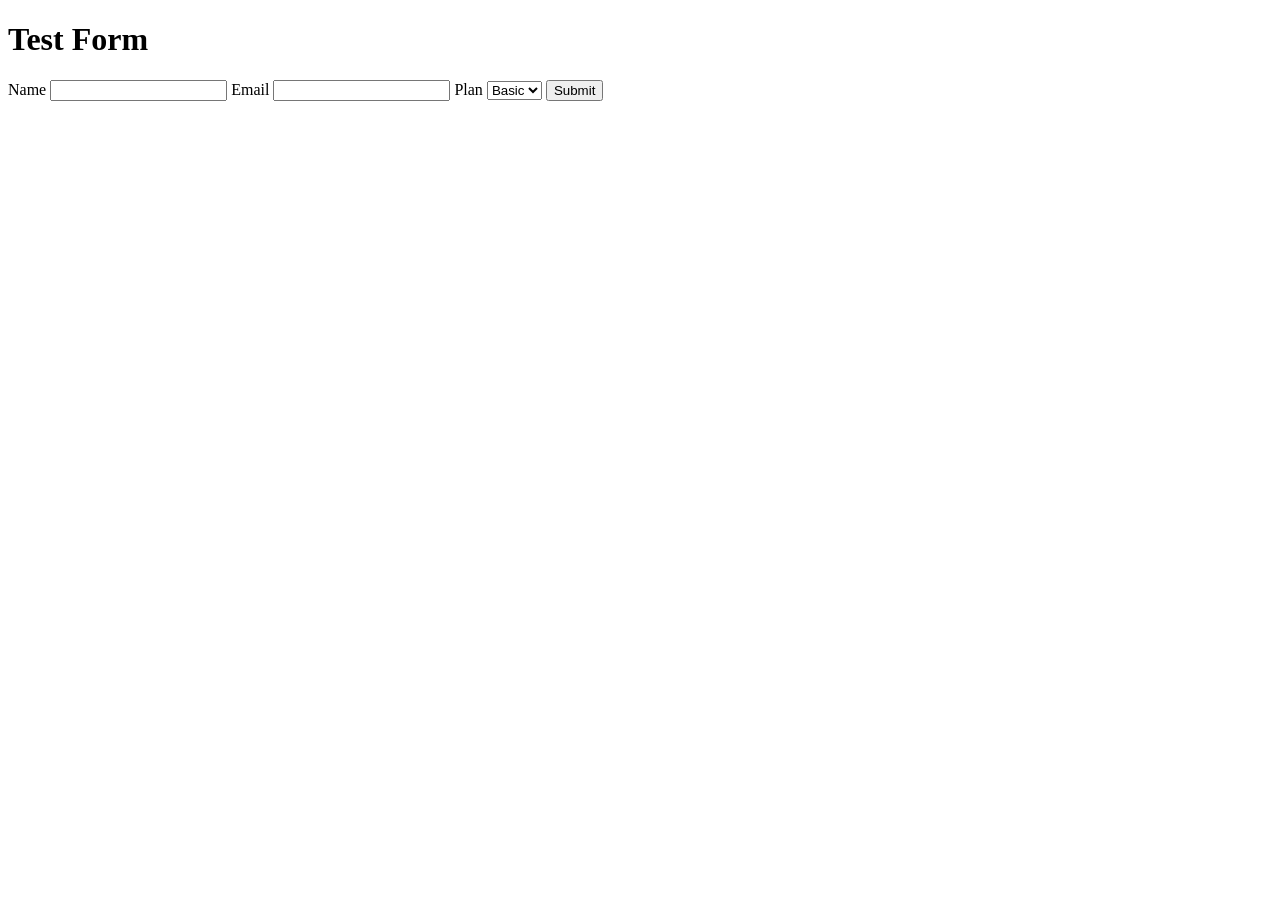
==== index.html @ 6227e5a1 "init commit" ====
<!DOCTYPE html>
<html lang="en">
<head>
  <meta charset="UTF-8" />
  <meta name="viewport" content="width=device-width, initial-scale=1.0"/>
  <title>GA & GTM Test Form</title>

  <!-- GTM -->
  <script>
    (function(w,d,s,l,i){w[l]=w[l]||[];
    w[l].push({'gtm.start': new Date().getTime(), event:'gtm.js'});
    var f=d.getElementsByTagName(s)[0],
    j=d.createElement(s), dl=l!='dataLayer'?'&l='+l:'';
    j.async=true;
    j.src='https://www.googletagmanager.com/gtm.js?id='+i+dl;
    f.parentNode.insertBefore(j,f);
    })(window,document,'script','dataLayer','GTM-XXXXXXX');
  </script>

  <!-- GA4 -->
  <script async src="https://www.googletagmanager.com/gtag/js?id=G-XXXXXXXXXX"></script>
  <script>
    window.dataLayer = window.dataLayer || [];
    function gtag(){dataLayer.push(arguments);}
    gtag('js', new Date());
    gtag('config', 'G-XXXXXXXXXX');
  </script>

  <link rel="stylesheet" href="styles.css" />
</head>
<body>

  <!-- GTM (noscript fallback) -->
  <noscript>
    <iframe src="https://www.googletagmanager.com/ns.html?id=GTM-XXXXXXX"
    height="0" width="0" style="display:none;visibility:hidden"></iframe>
  </noscript>

  <div class="container">
    <h1>Test Form</h1>

    <form id="testForm">
      <label>
        Name
        <input type="text" name="name" required />
      </label>

      <label>
        Email
        <input type="email" name="email" required />
      </label>

      <label>
        Plan
        <select name="plan">
          <option value="basic">Basic</option>
          <option value="pro">Pro</option>
        </select>
      </label>

      <button type="submit">Submit</button>
    </form>

    <p id="status"></p>
  </div>

  <script src="script.js"></script>
</body>
</html>
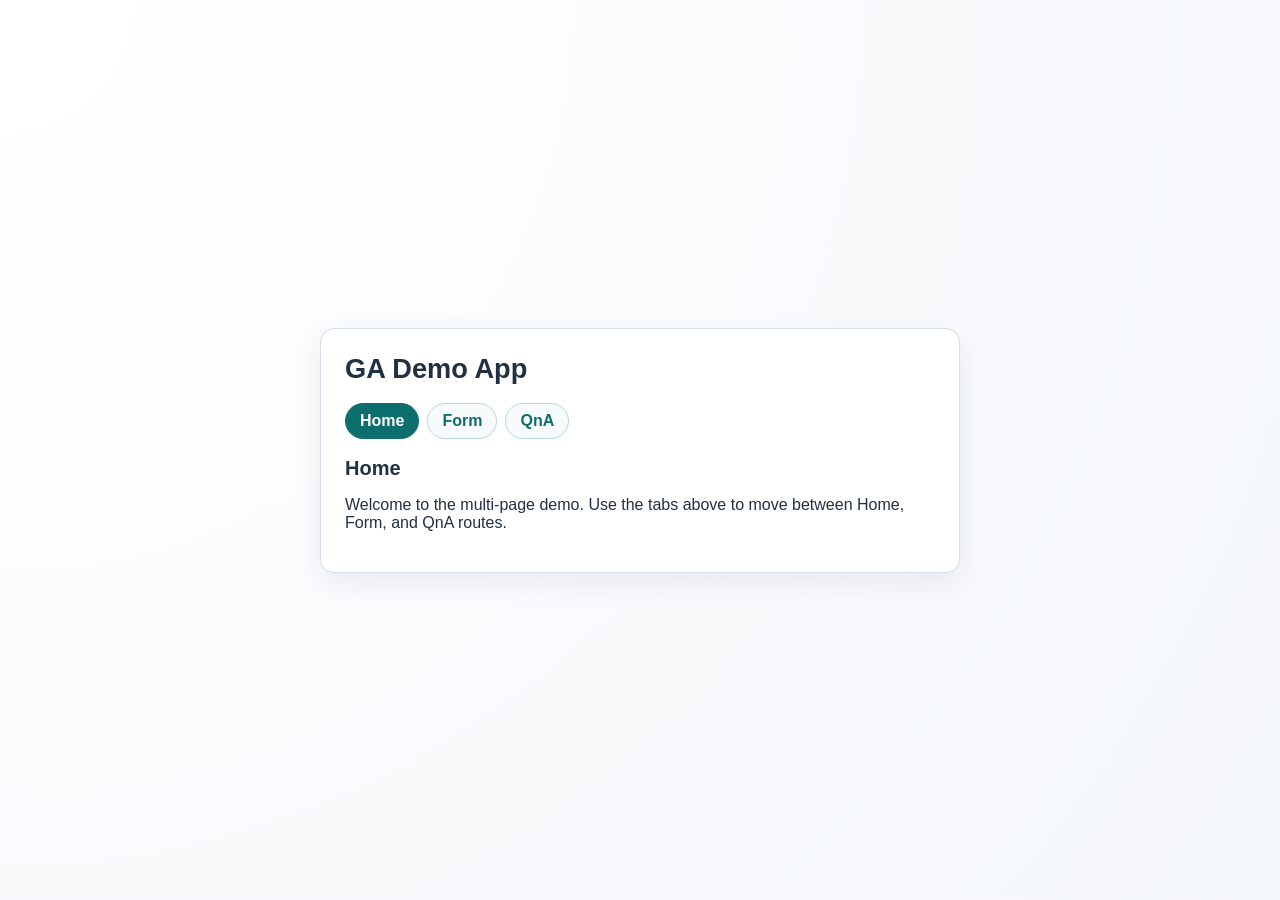
==== commit 3aa15eb2: "update" ====
--- a/index.html
+++ b/index.html
@@ -18,12 +18,13 @@
   </script>
 
   <!-- GA4 -->
-  <script async src="https://www.googletagmanager.com/gtag/js?id=G-XXXXXXXXXX"></script>
+  <script async src="https://www.googletagmanager.com/gtag/js?id=G-JLZR5EP4HT"></script>
   <script>
     window.dataLayer = window.dataLayer || [];
     function gtag(){dataLayer.push(arguments);}
     gtag('js', new Date());
-    gtag('config', 'G-XXXXXXXXXX');
+
+    gtag('config', 'G-JLZR5EP4HT');
   </script>
 
   <link rel="stylesheet" href="styles.css" />
@@ -37,31 +38,92 @@
   </noscript>
 
   <div class="container">
-    <h1>Test Form</h1>
+    <h1>GA Demo App</h1>
 
-    <form id="testForm">
-      <label>
-        Name
-        <input type="text" name="name" required />
-      </label>
+    <nav class="tabs" aria-label="Main pages">
+      <a href="/home" data-route="/home" class="tab-link">Home</a>
+      <a href="/form" data-route="/form" class="tab-link">Form</a>
+      <a href="/qna" data-route="/qna" class="tab-link">QnA</a>
+    </nav>
 
-      <label>
-        Email
-        <input type="email" name="email" required />
-      </label>
+    <section class="page" data-page="home">
+      <h2>Home</h2>
+      <p>Welcome to the multi-page demo. Use the tabs above to move between Home, Form, and QnA routes.</p>
+    </section>
 
-      <label>
-        Plan
-        <select name="plan">
-          <option value="basic">Basic</option>
-          <option value="pro">Pro</option>
-        </select>
-      </label>
+    <section class="page" data-page="form">
+      <h2>Test Form</h2>
+      <form id="testForm">
+        <label>
+          Name
+          <input type="text" name="name" required />
+        </label>
 
-      <button type="submit">Submit</button>
-    </form>
+        <label>
+          Email
+          <input type="email" name="email" required />
+        </label>
 
-    <p id="status"></p>
+        <label>
+          Plan
+          <select name="plan">
+            <option value="basic">Basic</option>
+            <option value="pro">Pro</option>
+            <option value="enterprise">Enterprise</option>
+          </select>
+        </label>
+
+        <label>
+          Country
+          <select name="country">
+            <option value="us">United States</option>
+            <option value="ca">Canada</option>
+            <option value="uk">United Kingdom</option>
+            <option value="in">India</option>
+          </select>
+        </label>
+
+        <fieldset>
+          <legend>Billing Cycle</legend>
+          <label class="inline-option">
+            <input type="radio" name="billingCycle" value="monthly" checked />
+            Monthly
+          </label>
+          <label class="inline-option">
+            <input type="radio" name="billingCycle" value="yearly" />
+            Yearly
+          </label>
+        </fieldset>
+
+        <fieldset>
+          <legend>Add-ons</legend>
+          <label class="inline-option">
+            <input type="checkbox" name="addons" value="analytics" />
+            Advanced Analytics
+          </label>
+          <label class="inline-option">
+            <input type="checkbox" name="addons" value="support" />
+            Priority Support
+          </label>
+        </fieldset>
+
+        <div class="actions">
+          <button type="button" id="previewBtn">Preview Selection</button>
+          <button type="button" id="clearStatusBtn">Clear Status</button>
+          <button type="submit">Submit</button>
+        </div>
+      </form>
+
+      <p id="status"></p>
+    </section>
+
+    <section class="page" data-page="qna">
+      <h2>QnA</h2>
+      <p><strong>Q:</strong> What is this?</p>
+      <p><strong>A:</strong> A simple client-side routed page set with URLs like <code>/home</code> and <code>/qna</code>.</p>
+      <p><strong>Q:</strong> Can I add more pages?</p>
+      <p><strong>A:</strong> Yes. Add another tab link and matching section with <code>data-page</code>.</p>
+    </section>
   </div>
 
   <script src="script.js"></script>
--- a/styles.css
+++ b/styles.css
@@ -0,0 +1,186 @@
+:root {
+  --bg: #f4f7fb;
+  --panel: #ffffff;
+  --text: #223044;
+  --muted: #5a6b82;
+  --line: #d4ddea;
+  --accent: #0d6e6e;
+  --accent-dark: #095656;
+  --accent-soft: #e6f4f4;
+}
+
+* {
+  box-sizing: border-box;
+}
+
+body {
+  margin: 0;
+  font-family: "Segoe UI", "Helvetica Neue", sans-serif;
+  background: radial-gradient(circle at top left, #ffffff, var(--bg));
+  color: var(--text);
+  min-height: 100vh;
+  display: grid;
+  place-items: center;
+  padding: 24px;
+}
+
+.container {
+  width: min(100%, 640px);
+  background: var(--panel);
+  border: 1px solid var(--line);
+  border-radius: 14px;
+  padding: 24px;
+  box-shadow: 0 10px 30px rgba(20, 42, 71, 0.08);
+}
+
+h1 {
+  margin-top: 0;
+  margin-bottom: 18px;
+  font-size: 1.7rem;
+}
+
+h2 {
+  margin: 0 0 14px;
+  font-size: 1.25rem;
+}
+
+.tabs {
+  display: flex;
+  flex-wrap: wrap;
+  gap: 8px;
+  margin-bottom: 18px;
+}
+
+.tab-link {
+  text-decoration: none;
+  color: var(--accent);
+  border: 1px solid #b8d7d7;
+  background: #f7fbfb;
+  border-radius: 999px;
+  padding: 8px 14px;
+  font-weight: 700;
+}
+
+.tab-link.active {
+  color: #fff;
+  background: var(--accent);
+  border-color: var(--accent);
+}
+
+.page {
+  display: none;
+}
+
+.page.active {
+  display: block;
+}
+
+form {
+  display: grid;
+  gap: 14px;
+}
+
+label,
+fieldset {
+  display: grid;
+  gap: 8px;
+  font-weight: 600;
+}
+
+input[type="text"],
+input[type="email"],
+select {
+  width: 100%;
+  border: 1px solid var(--line);
+  border-radius: 8px;
+  padding: 10px 12px;
+  font-size: 0.98rem;
+  background: #fff;
+  color: var(--text);
+}
+
+input:focus,
+select:focus,
+button:focus {
+  outline: 2px solid #95c5c5;
+  outline-offset: 1px;
+}
+
+fieldset {
+  border: 1px solid var(--line);
+  border-radius: 10px;
+  padding: 10px 12px 12px;
+}
+
+legend {
+  padding: 0 4px;
+  color: var(--muted);
+  font-weight: 700;
+}
+
+.inline-option {
+  display: flex;
+  align-items: center;
+  gap: 8px;
+  font-weight: 500;
+}
+
+.actions {
+  display: flex;
+  flex-wrap: wrap;
+  gap: 10px;
+}
+
+button {
+  border: 0;
+  border-radius: 8px;
+  padding: 10px 14px;
+  background: var(--accent);
+  color: #fff;
+  font-weight: 700;
+  cursor: pointer;
+  transition: transform 0.15s ease, background-color 0.2s ease;
+}
+
+button:hover {
+  background: var(--accent-dark);
+  transform: translateY(-1px);
+}
+
+button[type="submit"] {
+  background: #1d4a8f;
+}
+
+button[type="submit"]:hover {
+  background: #16396f;
+}
+
+#status {
+  margin-top: 16px;
+  min-height: 1.2rem;
+  background: var(--accent-soft);
+  border: 1px dashed #b9dcdc;
+  border-radius: 8px;
+  color: #204f4f;
+  padding: 10px 12px;
+  font-size: 0.95rem;
+}
+
+@media (max-width: 520px) {
+  .container {
+    padding: 18px;
+  }
+
+  .tabs {
+    display: grid;
+    grid-template-columns: 1fr 1fr;
+  }
+
+  .actions {
+    flex-direction: column;
+  }
+
+  button {
+    width: 100%;
+  }
+}
